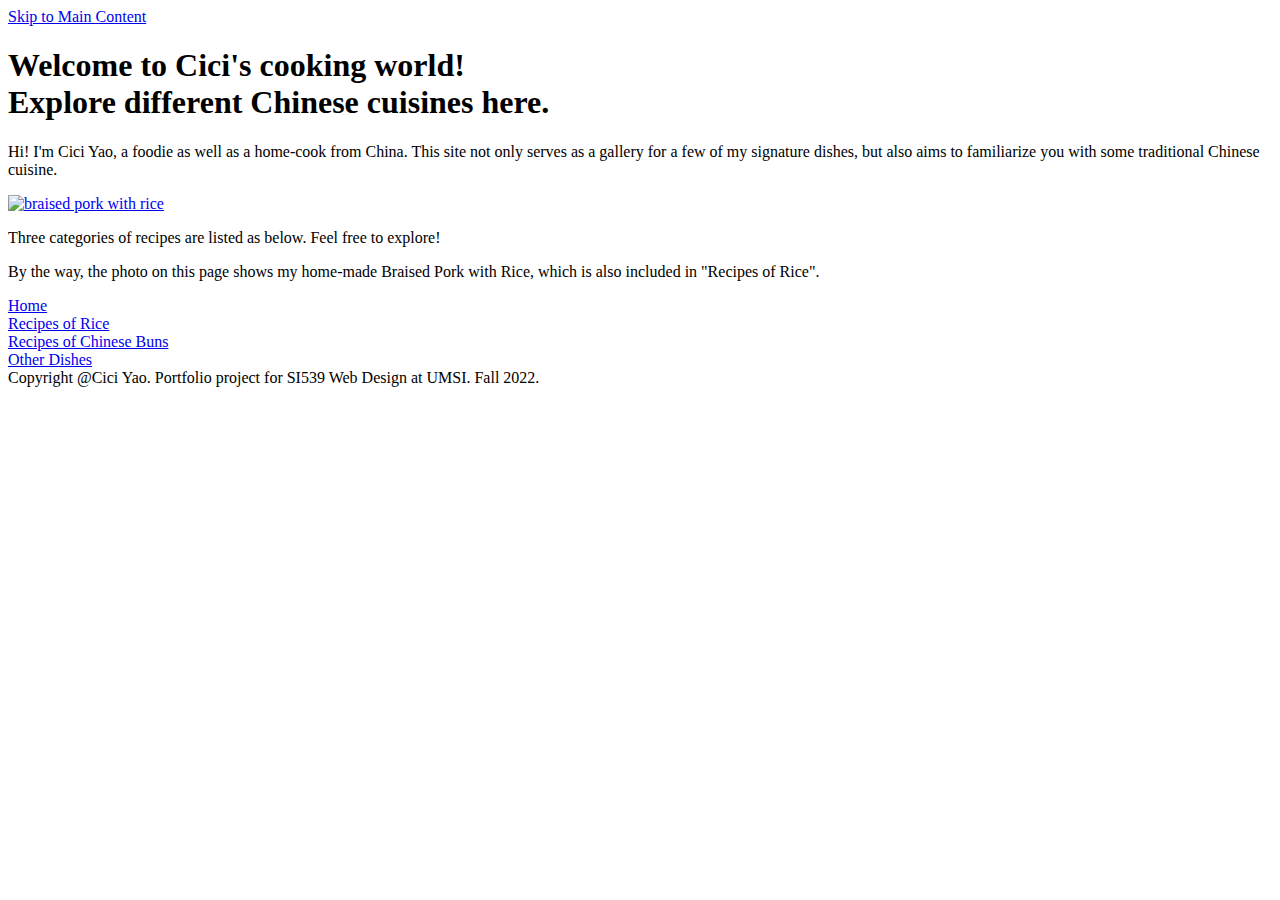
==== index.html @ 58add4c6 "Update index.html" ====
<!DOCTYPE html>
<html lang="en">
<head>
    <meta charset="utf-8">
    <title>Cici's Chinese Cuisine-Homepage</title>
    <link rel="icon" href="images/favicon.jpg">
    <link rel="stylesheet" href="css/html5reset.css">
    <link rel="stylesheet" href="css/styles.css">
</head>

<body>
  <div class="skip"><a href="#main">Skip to Main Content</a></div> <!--for every page of your website, user-friendly for audio readers-->

  <header>
    <h1>Welcome to Cici's cooking world! </br> Explore different Chinese cuisines here.</h1>
  </header>
  <main id="main">
    <p>Hi! I'm Cici Yao, a foodie as well as a home-cook from China. This site not only serves as a gallery for a few of my signature dishes, but also aims to familiarize you with some traditional Chinese cuisine.</p>
    <a href="rice.html#braisedPork"><img src = "images/rice_coverpage-braised_pork_rice.JPG" alt ="braised pork with rice" title="Link to the recipe of braised pork with rice"></a>
    <p>Three categories of recipes are listed as below. Feel free to explore!</p>
    <p>By the way, the photo on this page shows my home-made Braised Pork with Rice, which is also included in "Recipes of Rice".</p>

    <nav>
      <li class="active"><a href="index.html">Home</a></li>
      <li><a href="rice.html">Recipes of Rice</a></li>
      <li><a href="buns.html">Recipes of Chinese Buns</a></li>
      <li><a href="dish.html">Other Dishes</a></li>
    </nav>

  </main>

  <footer>
    Copyright @Cici Yao. Portfolio project for SI539 Web Design at UMSI. Fall 2022.
  </footer>
</body>
</html>
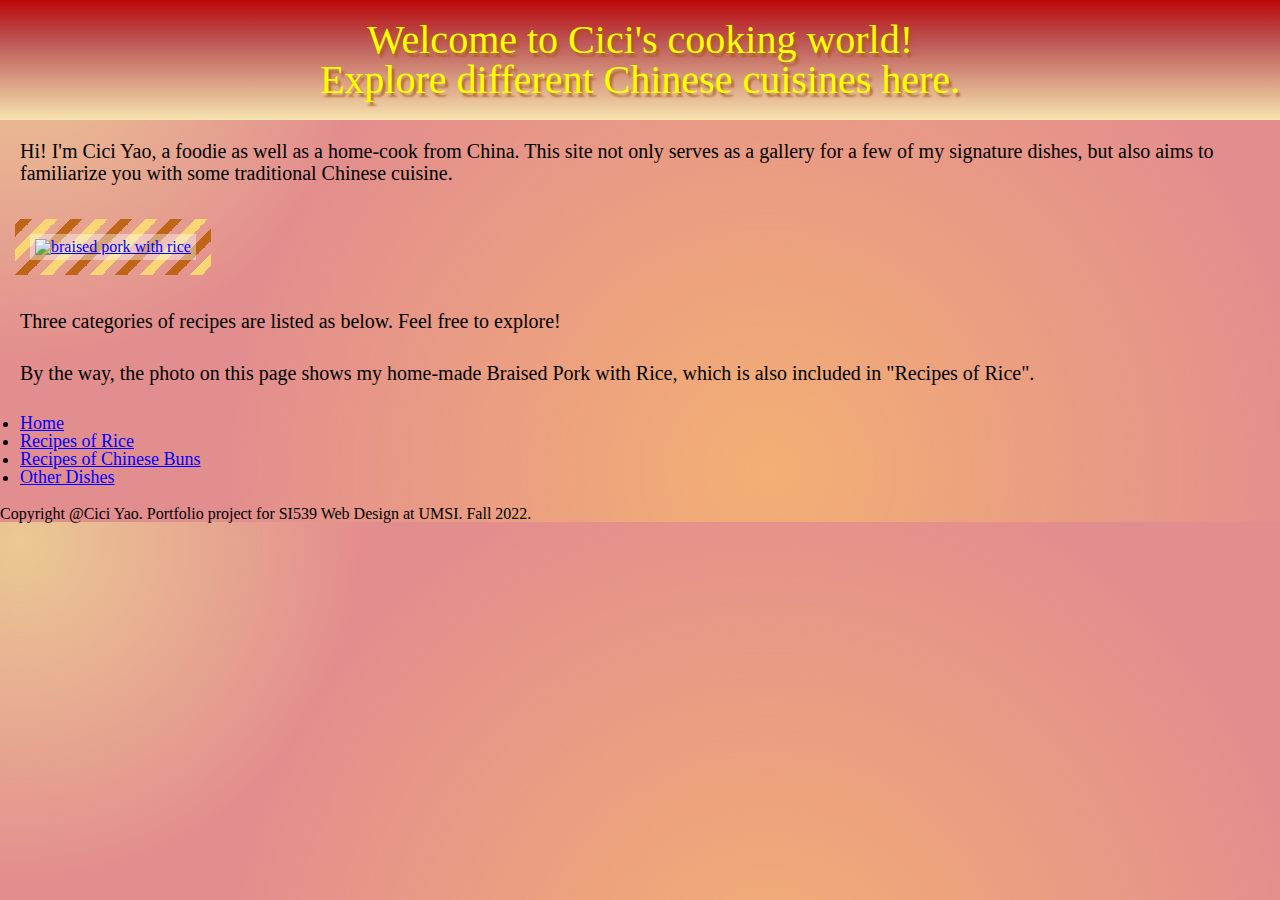
==== commit 16a97381: "Update index.html" ====
--- a/index.html
+++ b/index.html
@@ -4,8 +4,8 @@
     <meta charset="utf-8">
     <title>Cici's Chinese Cuisine-Homepage</title>
     <link rel="icon" href="images/favicon.jpg">
-    <link rel="stylesheet" href="css/html5reset.css">
-    <link rel="stylesheet" href="css/styles.css">
+    <link rel="stylesheet" href="CSS/html5reset.css">
+    <link rel="stylesheet" href="CSS/styles.css">
 </head>
 
 <body>
--- a/CSS/styles.css
+++ b/CSS/styles.css
@@ -0,0 +1,95 @@
+/*Skip to main function*/
+.skip a{
+    position: absolute;
+    top: -40px;
+    z-index: 1;
+    color: black;
+}
+
+.skip a:focus{
+    position: absolute;
+    top: 0;
+    color: black;
+}
+
+body{
+    background: radial-gradient(circle at 60% 90%, rgb(243, 175, 116), transparent 60%),
+    radial-gradient(circle at 20px 20px, rgba(237, 215, 149, 0.8), transparent 25%), #e38e8e;
+    /*background:
+    radial-gradient(circle, transparent 20%, rgb(144, 155, 211) 20%, rgb(144, 155, 211) 80%, transparent 80%, transparent),
+    radial-gradient(circle, transparent 20%, rgb(144, 155, 211) 20%, rgb(144, 155, 211) 80%, transparent 80%, transparent) 50px 50px,
+    linear-gradient(#A8B1BB 8px, transparent 8px) 0 -4px,
+    linear-gradient(90deg, #A8B1BB 8px, transparent 8px) -4px 0;
+    background-color: rgb(144, 155, 211);
+    background-size: 100px 100px, 100px 100px, 50px 50px, 50px 50px;*/
+}
+
+h1{
+    font-family: Copperplate, "Copperplate Gothic Light", fantasy;
+    font-size: 40px;
+    color:yellow;
+    background: linear-gradient(180deg, rgb(187, 7, 7) 0%, rgb(189, 87, 87) 35%, rgb(246, 228, 175) 100%);
+    padding: 20px;
+    margin: 0px;
+    text-align: center;
+    text-shadow: 3px 4px 2px rgba(170, 90, 15, 0.7);
+}
+
+h2{
+    font-family:"Lucida Bright", Georgia, serif;
+    font-size: 25px;
+    font-weight: bold;
+    color:chocolate;
+    padding: 10px;
+    margin: 10px;
+    text-shadow: 1px 1px 1px rgba(52, 28, 1, 0.7);
+}
+
+p{
+    font-family: "Lucida Bright", Georgia, serif;;
+    font-size: 20px;
+    margin: 10px;
+    padding: 10px;
+    line-height: 22px;
+}
+
+.inBold{
+    font-weight: bold;
+}
+
+.inItalic{
+    font-style: italic;
+}
+
+img{
+    width: 50%;
+    min-width: 100px;
+    /*border: 10px dashed #fb8320;*/
+    border: 15px solid transparent;
+    background: linear-gradient(rgba(255, 255, 255, 0.4), rgba(255,255,255,0.4)) padding-box, repeating-linear-gradient(-45deg, rgb(190, 101, 24) 0, rgb(190, 101, 24) 12.5%, transparent 0, transparent 25%, rgb(247, 214, 115) 0, rgb(247, 214, 115) 37.5%, transparent 0, transparent 50%) 0 / 50px 50px;
+    margin: 15px;
+    padding: 5px;
+}
+
+img:hover{
+    opacity: 0.6;
+}
+
+nav{
+    font-family: "Lucida Bright", Georgia, serif;;
+    font-size: 18px;
+    margin: 10px;
+    padding: 10px;
+}
+
+a:link{
+    color:blue;
+}
+
+a:visited{
+    color:blueviolet;
+}
+
+a:hover{
+    color:cadetblue;
+}
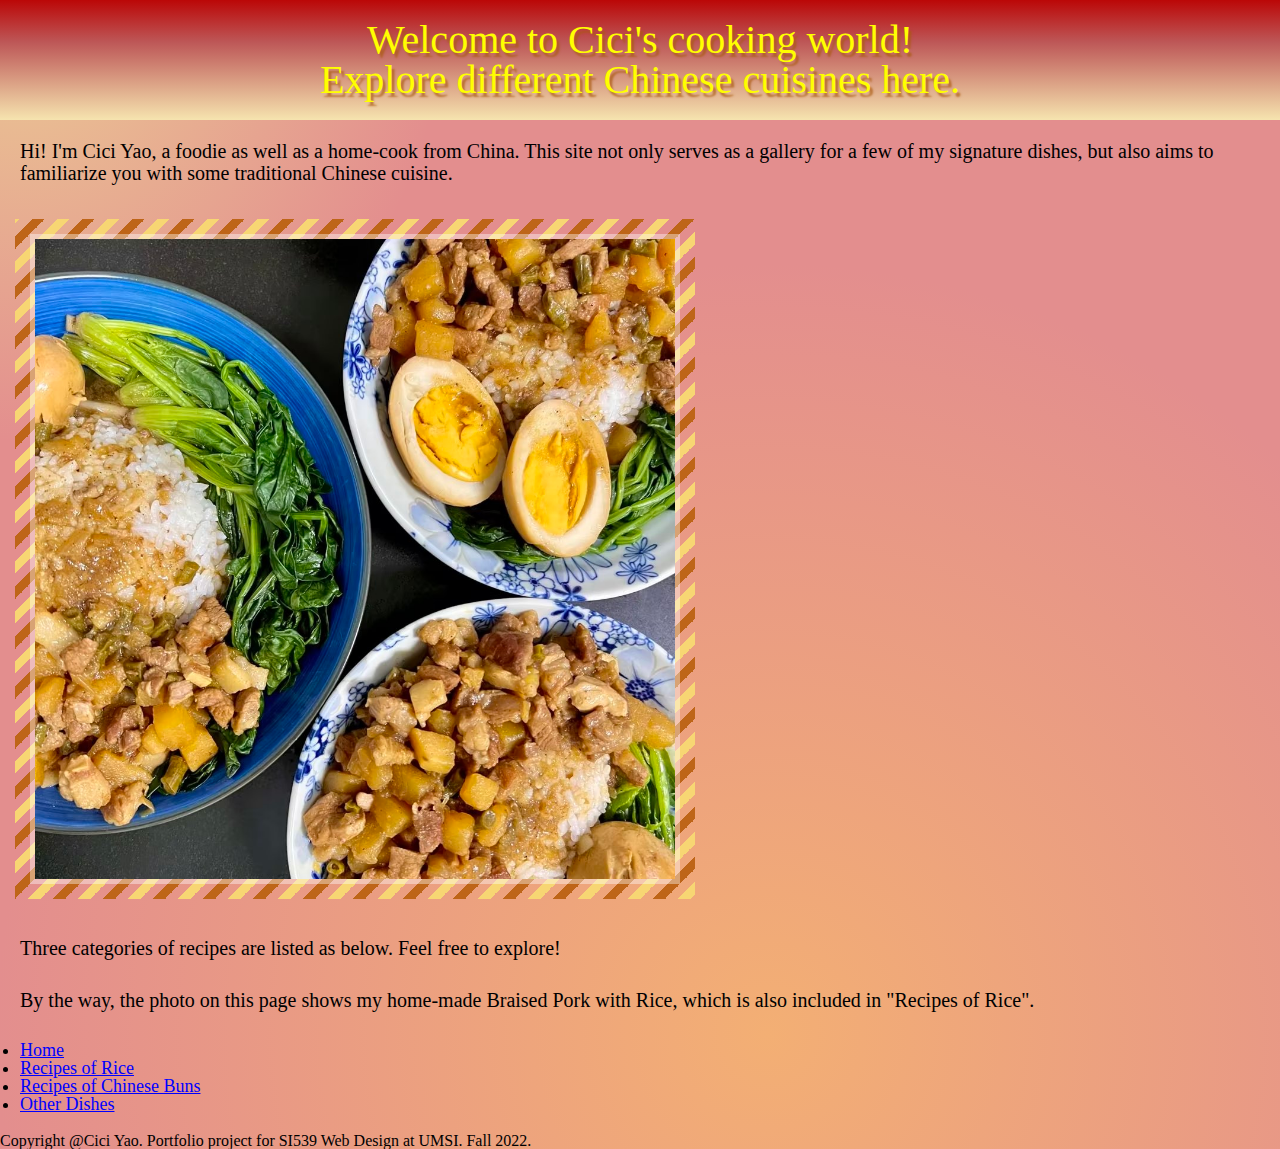
==== commit b0b93eae: "Update index.html" ====
--- a/index.html
+++ b/index.html
@@ -16,7 +16,7 @@
   </header>
   <main id="main">
     <p>Hi! I'm Cici Yao, a foodie as well as a home-cook from China. This site not only serves as a gallery for a few of my signature dishes, but also aims to familiarize you with some traditional Chinese cuisine.</p>
-    <a href="rice.html#braisedPork"><img src = "images/rice_coverpage-braised_pork_rice.JPG" alt ="braised pork with rice" title="Link to the recipe of braised pork with rice"></a>
+    <a href="rice.html#braisedPork"><img src = "images/rice_coverpage-braised_pork_rice.jpg" alt ="braised pork with rice" title="Link to the recipe of braised pork with rice"></a>
     <p>Three categories of recipes are listed as below. Feel free to explore!</p>
     <p>By the way, the photo on this page shows my home-made Braised Pork with Rice, which is also included in "Recipes of Rice".</p>
 
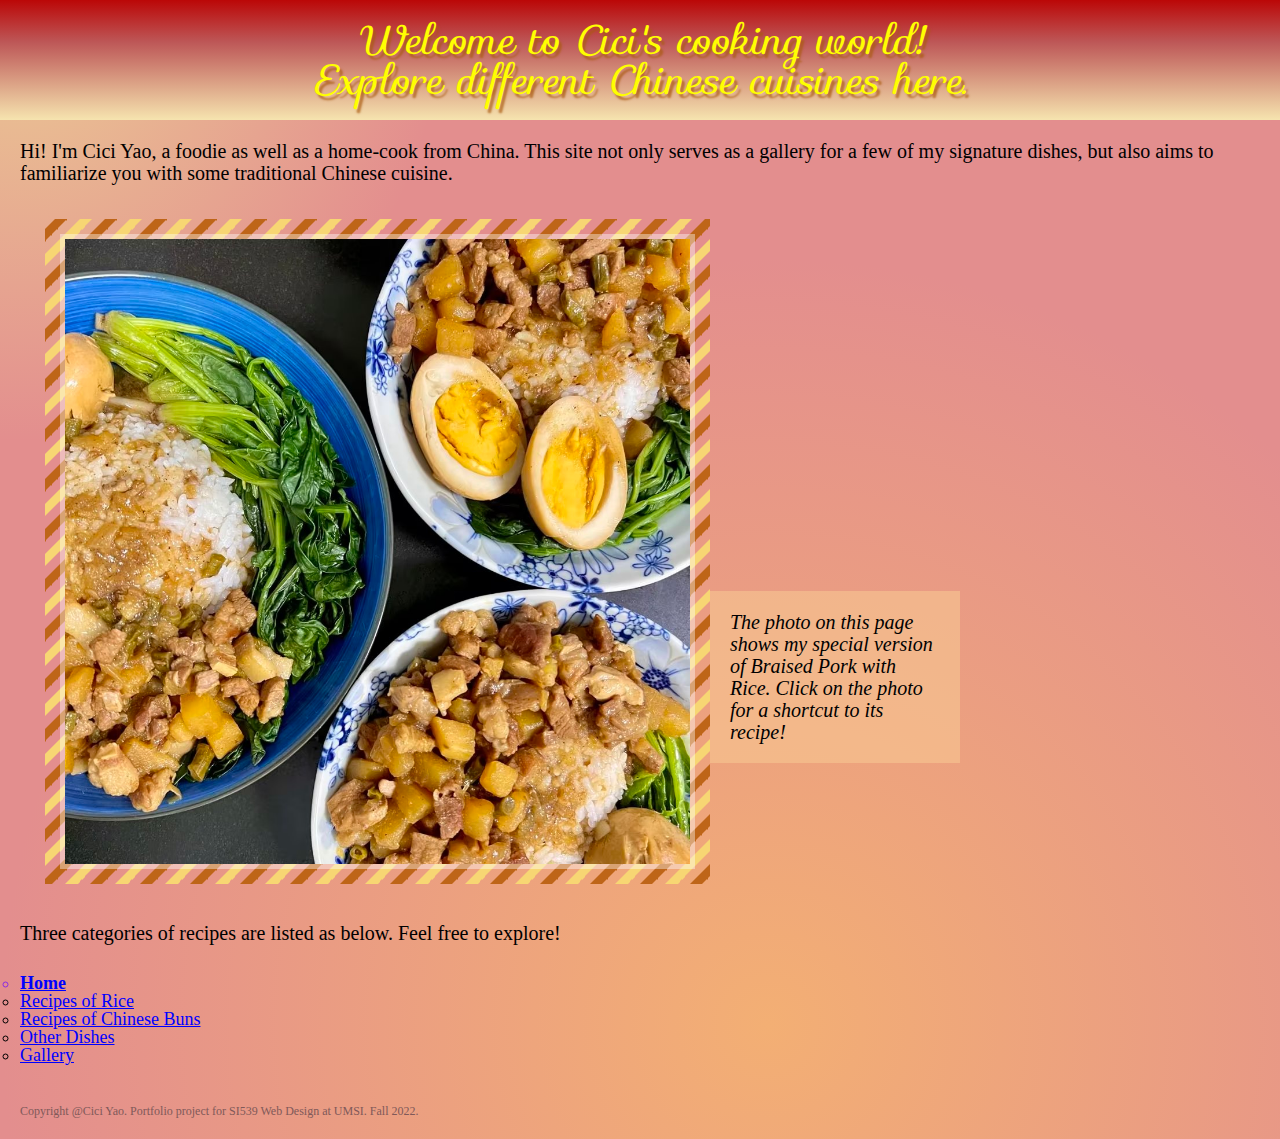
==== commit bc13b9da: "Add files via upload" ====
--- a/index.html
+++ b/index.html
@@ -6,31 +6,41 @@
     <link rel="icon" href="images/favicon.jpg">
     <link rel="stylesheet" href="CSS/html5reset.css">
     <link rel="stylesheet" href="CSS/styles.css">
+	<link rel="stylesheet" href="https://fonts.googleapis.com/css?family=Sofia">
 </head>
 
 <body>
   <div class="skip"><a href="#main">Skip to Main Content</a></div> <!--for every page of your website, user-friendly for audio readers-->
 
   <header>
-    <h1>Welcome to Cici's cooking world! </br> Explore different Chinese cuisines here.</h1>
+    <h1>Welcome to Cici's cooking world!<br />Explore different Chinese cuisines here.</h1>
   </header>
+	
   <main id="main">
     <p>Hi! I'm Cici Yao, a foodie as well as a home-cook from China. This site not only serves as a gallery for a few of my signature dishes, but also aims to familiarize you with some traditional Chinese cuisine.</p>
+	<div id="home-photo">
     <a href="rice.html#braisedPork"><img src = "images/rice_coverpage-braised_pork_rice.jpg" alt ="braised pork with rice" title="Link to the recipe of braised pork with rice"></a>
+	</div>
     <p>Three categories of recipes are listed as below. Feel free to explore!</p>
-    <p>By the way, the photo on this page shows my home-made Braised Pork with Rice, which is also included in "Recipes of Rice".</p>
 
     <nav>
+	<ul>
       <li class="active"><a href="index.html">Home</a></li>
       <li><a href="rice.html">Recipes of Rice</a></li>
       <li><a href="buns.html">Recipes of Chinese Buns</a></li>
       <li><a href="dish.html">Other Dishes</a></li>
+	  <li><a href="gallery.html">Gallery</a></li>
+	</ul>
     </nav>
 
   </main>
+	
+  <aside id="home-aside">
+    	<p>The photo on this page shows my special version of Braised Pork with Rice. Click on the photo for a shortcut to its recipe!</p>
+  </aside>
 
   <footer>
     Copyright @Cici Yao. Portfolio project for SI539 Web Design at UMSI. Fall 2022.
   </footer>
 </body>
-</html>
+</html>--- a/CSS/styles.css
+++ b/CSS/styles.css
@@ -15,6 +15,8 @@
 body{
     background: radial-gradient(circle at 60% 90%, rgb(243, 175, 116), transparent 60%),
     radial-gradient(circle at 20px 20px, rgba(237, 215, 149, 0.8), transparent 25%), #e38e8e;
+	display: grid;
+	grid-template-columns: repeat(4, 25%);
     /*background:
     radial-gradient(circle, transparent 20%, rgb(144, 155, 211) 20%, rgb(144, 155, 211) 80%, transparent 80%, transparent),
     radial-gradient(circle, transparent 20%, rgb(144, 155, 211) 20%, rgb(144, 155, 211) 80%, transparent 80%, transparent) 50px 50px,
@@ -24,8 +26,19 @@
     background-size: 100px 100px, 100px 100px, 50px 50px, 50px 50px;*/
 }
 
+header{
+	grid-row-start: 1;
+	grid-column: 1/-1;
+}
+
+main{
+	grid-row: 2/7;
+	grid-column:1/-1;
+}
+
 h1{
-    font-family: Copperplate, "Copperplate Gothic Light", fantasy;
+    font-family: "Sofia", sans-serif; /* Copperplate, "Copperplate Gothic Light", fantasy;*/
+	font-style: italic;
     font-size: 40px;
     color:yellow;
     background: linear-gradient(180deg, rgb(187, 7, 7) 0%, rgb(189, 87, 87) 35%, rgb(246, 228, 175) 100%);
@@ -40,9 +53,92 @@
     font-size: 25px;
     font-weight: bold;
     color:chocolate;
-    padding: 10px;
-    margin: 10px;
+	background: linear-gradient(90deg, rgba(251,232,64,0.45) 0%, rgba(251,232,64,0.2) 50%, rgba(251,232,64,0) 100%);
+    padding: 20px;
+    margin: 0px;
     text-shadow: 1px 1px 1px rgba(52, 28, 1, 0.7);
+}
+
+h3{
+	font-family:"Lucida Bright", Georgia, serif;
+    font-size: 20px;
+    font-weight: bold;
+    color:chocolate;
+    padding: 10px;
+    margin: 10px;
+    text-shadow: 1px 1px 1px rgba(52, 28, 1, 0.7);
+}
+
+ul{
+	list-style-type: circle;
+}
+
+.intro_content{
+	position: relative;
+}
+
+.rice_intro{
+	position: relative;
+}
+
+.buns_intro{
+	position: relative;
+}
+
+.dish_intro{
+	position: relative;
+}
+
+.rice_intro::before{
+	content: "";
+	display: block;
+	position: absolute;
+	top: 0;
+	left: 0;
+	width: 100%;
+	height: 100%;
+	background: url("../images/rice_background.png");
+	background-size: cover;
+	background-position: top;
+	opacity: 0.5;
+}
+
+.buns_intro::before{
+	content: "";
+	display: block;
+	position: absolute;
+	top: 0;
+	left: 0;
+	width: 100%;
+	height: 100%;
+	background: url("../images/buns_background.png");
+	background-size: cover;
+	background-position: 80%;
+	opacity: 0.5;
+}
+
+.dish_intro::before{
+	content: "";
+	display: block;
+	position: absolute;
+	top: 0;
+	left: 0;
+	width: 100%;
+	height: 100%;
+	background: url("../images/dish_background.png");
+	background-size: cover;
+	background-position: center;
+	opacity: 0.5;
+}
+
+.ingredients{
+	font-family: "Lucida Bright", Georgia, serif;;
+    font-size: 18px;
+    margin: 10px;
+    padding: 10px;
+    line-height: 22px;
+	grid-column-start: 1;
+	overflow: scroll;
 }
 
 p{
@@ -51,6 +147,15 @@
     margin: 10px;
     padding: 10px;
     line-height: 22px;
+}
+
+.gallery{
+	font-family: "Lucida Bright", Georgia, serif;;
+    font-size: 20px;
+    margin: 20px;
+    padding: 20px;
+    line-height: 22px;
+	text-align: center;
 }
 
 .inBold{
@@ -75,6 +180,10 @@
     opacity: 0.6;
 }
 
+#home-photo{
+	text-align: center;
+}
+
 nav{
     font-family: "Lucida Bright", Georgia, serif;;
     font-size: 18px;
@@ -93,3 +202,57 @@
 a:hover{
     color:cadetblue;
 }
+
+.active{
+    color: blueviolet;
+    font-weight: bold;
+}
+
+#home-aside{
+	background-color: rgba(247,198,146,0.61);
+	font-size: 18px;
+	font-style: italic;
+	grid-row: 7;
+	grid-column: 1/-1;
+	float: right;
+}
+
+footer{
+    font-family: "Lucida Bright", Georgia, serif;;
+    font-size: 12px;
+    color:#805959;
+    margin: 10px;
+    padding: 10px;
+    line-height: 15px;
+	grid-column: 1/-1;
+	grid-row: 8;
+}
+
+.photos{
+	display: flex;
+	flex-direction: row;
+	flex-wrap: wrap;
+}
+
+
+@media all and (min-width: 800px){
+	#home-photo{
+		text-align: left;
+		margin-left: 30px;
+	}
+	#home-aside{
+		margin-left: 70px;
+		margin-top: 150px;
+		background-color: rgba(247,198,146,0.61);
+		font-size: 18px;
+		font-style: italic;
+		grid-row: 4;
+		grid-column: 3;
+		float: right;
+	}
+	
+	.photos{
+		justify-content: space-around;
+		gap: 15px 20px;
+	}
+}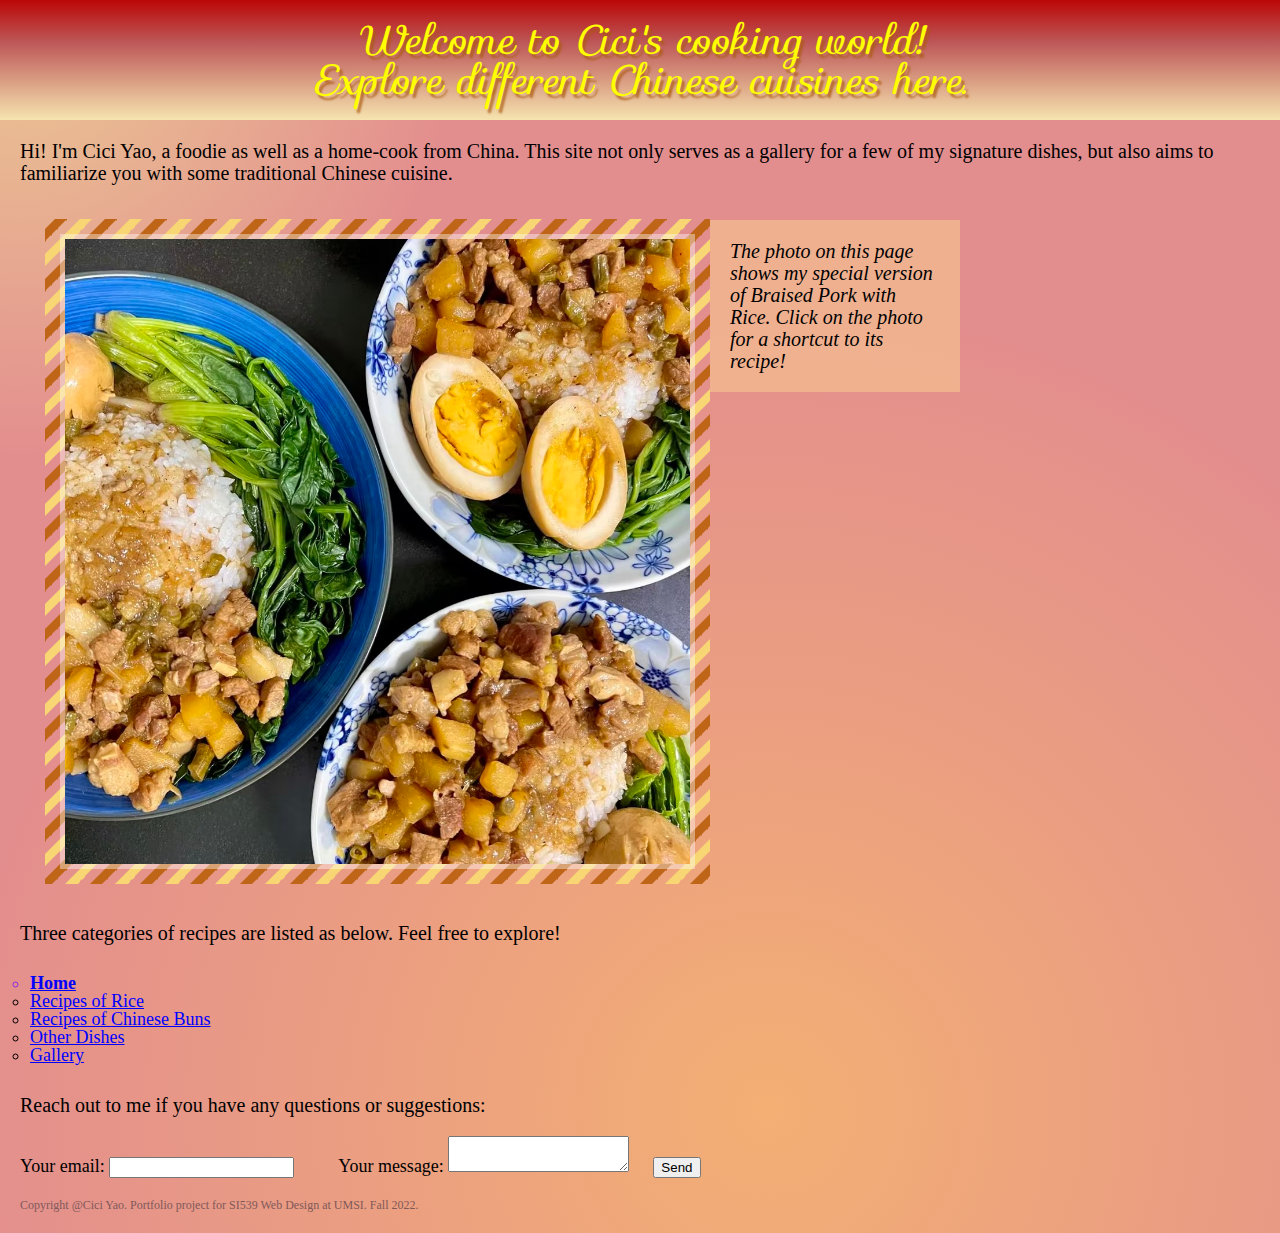
==== commit 0fcf60be: "Update index.html" ====
--- a/index.html
+++ b/index.html
@@ -7,6 +7,14 @@
     <link rel="stylesheet" href="CSS/html5reset.css">
     <link rel="stylesheet" href="CSS/styles.css">
 	<link rel="stylesheet" href="https://fonts.googleapis.com/css?family=Sofia">
+	<!-- Google tag (gtag.js) -->
+	<script async src="https://www.googletagmanager.com/gtag/js?id=G-WJJV0L77JJ"></script>
+	<script>
+  	window.dataLayer = window.dataLayer || [];
+  	function gtag(){dataLayer.push(arguments);}
+  	gtag('js', new Date());
+  	gtag('config', 'G-WJJV0L77JJ');
+	</script>
 </head>
 
 <body>
@@ -33,6 +41,14 @@
 	</ul>
     </nav>
 
+	
+	<p>Reach out to me if you have any questions or suggestions:</p>
+	<form action="https://formspree.io/f/moqbpyww" method="POST">
+  		<label>Your email:&nbsp;<input type="email" name="email"></label>
+  		<label>Your message:&nbsp;<textarea name="message"></textarea></label>
+  		<button type="submit">Send</button>
+	</form>
+	  
   </main>
 	
   <aside id="home-aside">
@@ -43,4 +59,4 @@
     Copyright @Cici Yao. Portfolio project for SI539 Web Design at UMSI. Fall 2022.
   </footer>
 </body>
-</html>+</html>
--- a/CSS/styles.css
+++ b/CSS/styles.css
@@ -26,9 +26,25 @@
     background-size: 100px 100px, 100px 100px, 50px 50px, 50px 50px;*/
 }
 
+@keyframes fadeIn{
+    from {
+        opacity: 0;
+    }
+    to {
+        opacity: 1;
+    }
+}
+
 header{
 	grid-row-start: 1;
 	grid-column: 1/-1;
+	animation: fadeIn 3s;
+}
+
+@media (prefers-reduced-motion){
+    header{
+        animation: none;
+    }
 }
 
 main{
@@ -132,30 +148,37 @@
 }
 
 .ingredients{
-	font-family: "Lucida Bright", Georgia, serif;;
+	font-family: "Lucida Bright", Georgia, serif;
     font-size: 18px;
-    margin: 10px;
+    margin: 10px 10px 10px 30px;
     padding: 10px;
     line-height: 22px;
 	grid-column-start: 1;
-	overflow: scroll;
 }
 
 p{
-    font-family: "Lucida Bright", Georgia, serif;;
+    font-family: "Lucida Bright", Georgia, serif;
     font-size: 20px;
     margin: 10px;
     padding: 10px;
     line-height: 22px;
 }
 
-.gallery{
+.timer{
 	font-family: "Lucida Bright", Georgia, serif;;
-    font-size: 20px;
-    margin: 20px;
-    padding: 20px;
+	font-size: 19px;
+	margin: 0;
+	padding: 10px;
     line-height: 22px;
-	text-align: center;
+	background: rgba(255, 255, 255, 0.2);
+}
+
+label{
+	font-family: "Lucida Bright", Georgia, serif;
+    font-size: 18px;
+	margin: 10px;
+    padding: 10px;
+	line-height: 20px;
 }
 
 .inBold{
@@ -187,7 +210,7 @@
 nav{
     font-family: "Lucida Bright", Georgia, serif;;
     font-size: 18px;
-    margin: 10px;
+    margin: 10px 10px 10px 20px;
     padding: 10px;
 }
 
@@ -232,6 +255,22 @@
 	display: flex;
 	flex-direction: row;
 	flex-wrap: wrap;
+	justify-content: center;
+	gap: 10px;
+}
+
+.gallery{
+	margin: 20px;
+    padding: 20px;
+	text-align: center;
+}
+
+figcaption{
+	font-family: "Lucida Bright", Georgia, serif;;
+    font-size: 18px;
+    margin: 0px 0px 20px 30px;
+    padding: 0px;
+    line-height: 22px;
 }
 
 
@@ -242,17 +281,24 @@
 	}
 	#home-aside{
 		margin-left: 70px;
-		margin-top: 150px;
+		margin-top: 100px;
 		background-color: rgba(247,198,146,0.61);
 		font-size: 18px;
 		font-style: italic;
-		grid-row: 4;
+		grid-row: 2;
 		grid-column: 3;
 		float: right;
 	}
 	
-	.photos{
-		justify-content: space-around;
-		gap: 15px 20px;
+	.gallery{
+		flex-basis: 350px;
 	}
-}+	
+	.gallery img{
+		height: 350px;
+		width: 100%;
+		object-fit: cover;
+		vertical-align: middle;
+		border-radius: 5px;
+	}
+}
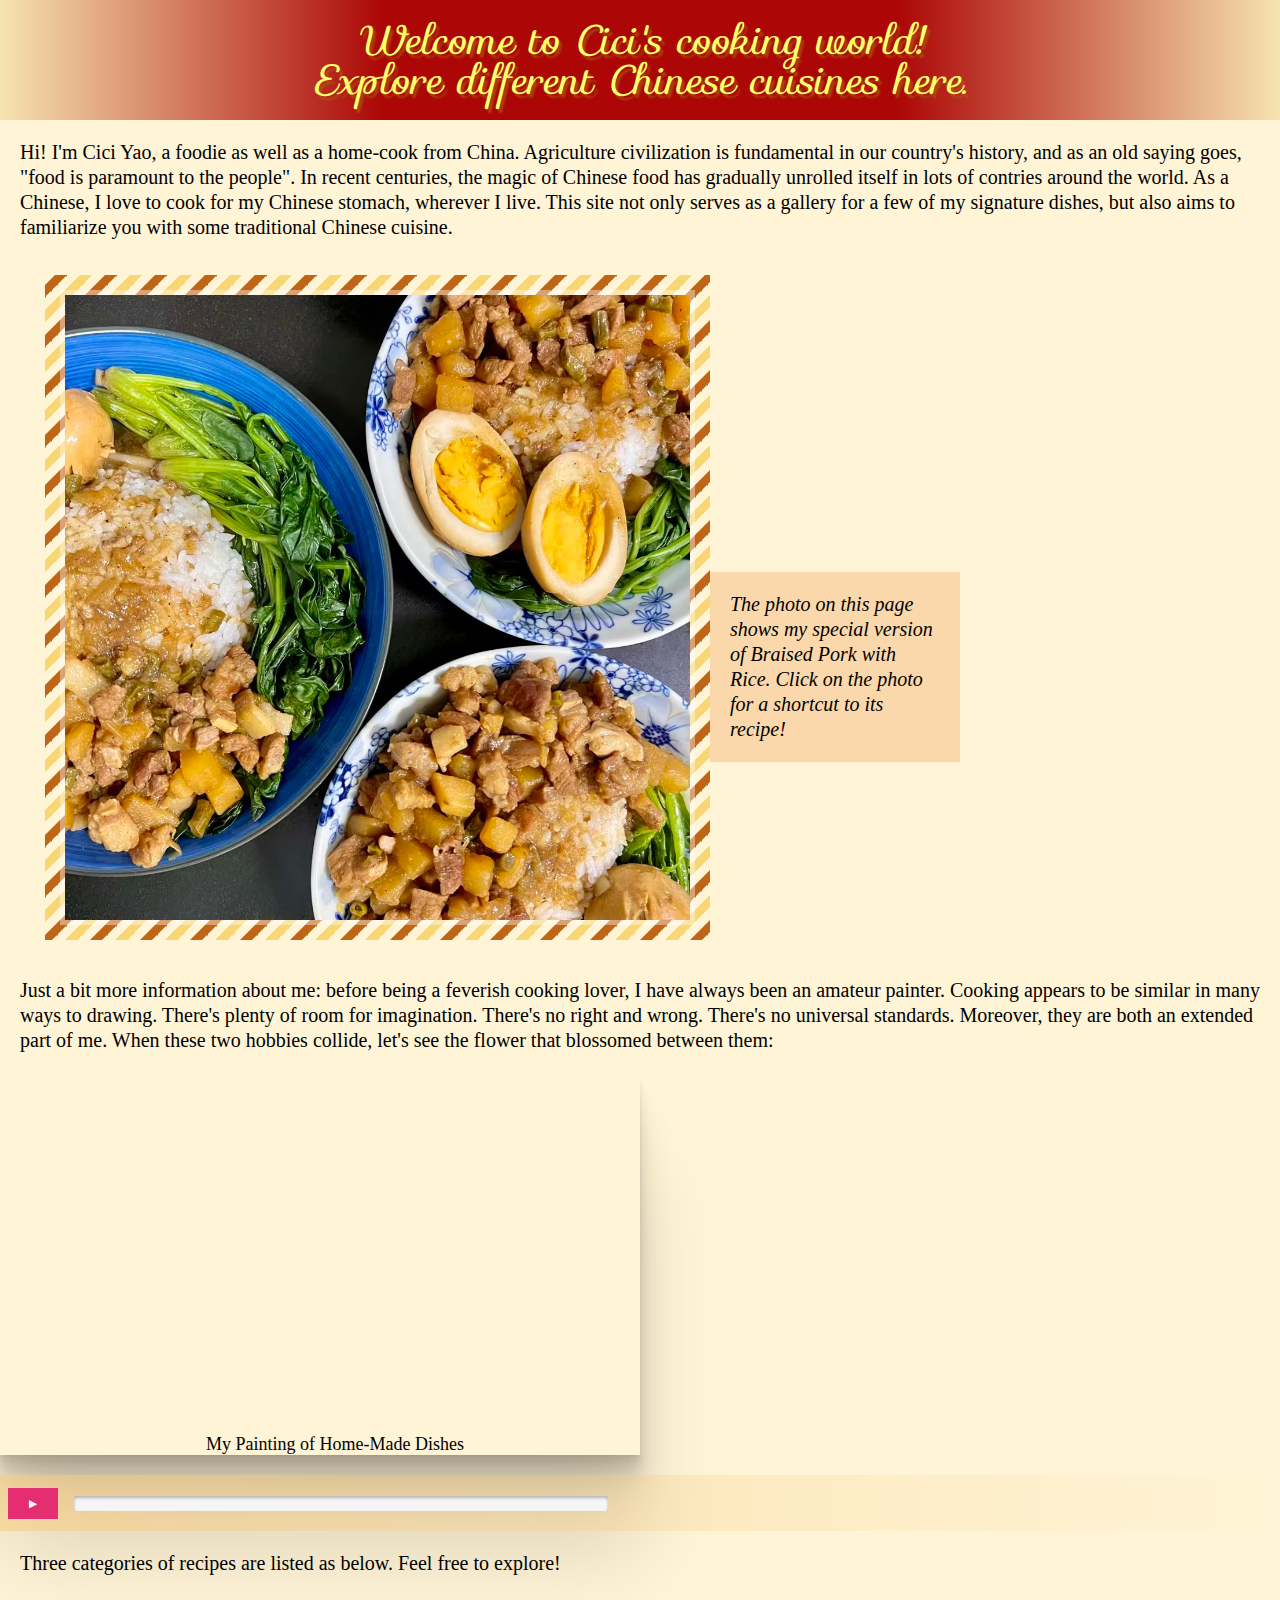
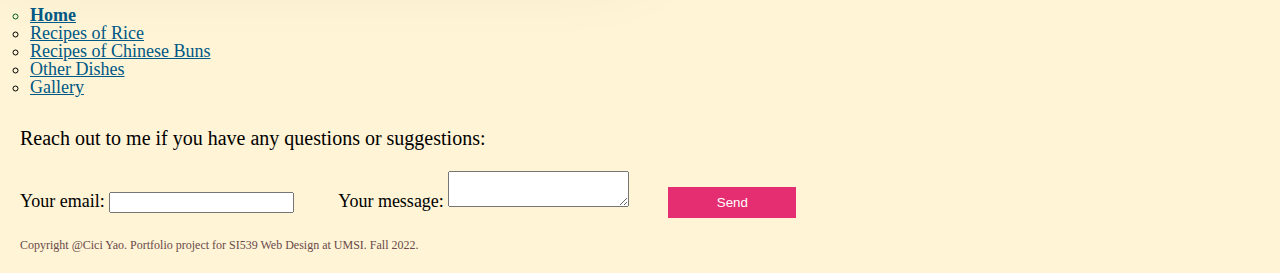
==== commit a7abecd0: "Update index.html" ====
--- a/index.html
+++ b/index.html
@@ -25,9 +25,30 @@
   </header>
 	
   <main id="main">
-    <p>Hi! I'm Cici Yao, a foodie as well as a home-cook from China. This site not only serves as a gallery for a few of my signature dishes, but also aims to familiarize you with some traditional Chinese cuisine.</p>
+    <p>Hi! I'm Cici Yao, a foodie as well as a home-cook from China. Agriculture civilization is fundamental in our country's history, and as an old saying goes, "food is paramount to the people". In recent centuries, the magic of Chinese food has gradually unrolled itself in lots of contries around the world. As a Chinese, I love to cook for my Chinese stomach, wherever I live. This site not only serves as a gallery for a few of my signature dishes, but also aims to familiarize you with some traditional Chinese cuisine.</p>
+	  
 	<div id="home-photo">
     <a href="rice.html#braisedPork"><img src = "images/rice_coverpage-braised_pork_rice.jpg" alt ="braised pork with rice" title="Link to the recipe of braised pork with rice"></a>
+	</div>
+	  
+	<p>Just a bit more information about me: before being a feverish cooking lover, I have always been an amateur painter. Cooking appears to be similar in many ways to drawing. There's plenty of room for imagination. There's no right and wrong. There's no universal standards. Moreover, they are both an extended part of me. When these two hobbies collide, let's see the flower that blossomed between them:</p>
+	<figure class="painting">
+		<video class="video"
+			autoplay="false"
+			width="640"
+			height="360"
+			id="videoplayer"
+			preload="none"
+			src="video/myPainting.mp4"
+			alt="video of my painting process for home made dishes">
+			Your browser does not support HTML5 video.
+		</video>
+		<figcaption>My Painting of Home-Made Dishes</figcaption>
+	</figure>  
+	<div class="options">
+		<label id="timer" for="progress" role="timer"></label>
+    	<button id="play" aria-label="Play" role="button">►</button>
+    	<progress id="progress" max="100" value="0">Progress</progress>
 	</div>
     <p>Three categories of recipes are listed as below. Feel free to explore!</p>
 
@@ -46,7 +67,7 @@
 	<form action="https://formspree.io/f/moqbpyww" method="POST">
   		<label>Your email:&nbsp;<input type="email" name="email"></label>
   		<label>Your message:&nbsp;<textarea name="message"></textarea></label>
-  		<button type="submit">Send</button>
+  		<button id="send" type="submit">Send</button>
 	</form>
 	  
   </main>
@@ -58,5 +79,7 @@
   <footer>
     Copyright @Cici Yao. Portfolio project for SI539 Web Design at UMSI. Fall 2022.
   </footer>
+	
+  <script src="js/video.js"></script>
 </body>
 </html>
--- a/CSS/styles.css
+++ b/CSS/styles.css
@@ -13,8 +13,11 @@
 }
 
 body{
-    background: radial-gradient(circle at 60% 90%, rgb(243, 175, 116), transparent 60%),
-    radial-gradient(circle at 20px 20px, rgba(237, 215, 149, 0.8), transparent 25%), #e38e8e;
+/*
+    background: radial-gradient(circle at 60% 90%, rgb(243, 175, 116), transparent 40%),
+    radial-gradient(circle at 20px 20px, rgba(237, 215, 149, 0.8), transparent 15%), #e38e8e;
+*/
+	background-color: #FFF4D6;
 	display: grid;
 	grid-template-columns: repeat(4, 25%);
     /*background:
@@ -53,11 +56,13 @@
 }
 
 h1{
+	position: relative;
     font-family: "Sofia", sans-serif; /* Copperplate, "Copperplate Gothic Light", fantasy;*/
 	font-style: italic;
     font-size: 40px;
-    color:yellow;
-    background: linear-gradient(180deg, rgb(187, 7, 7) 0%, rgb(189, 87, 87) 35%, rgb(246, 228, 175) 100%);
+    color:#FFFF6B;
+/*    background: linear-gradient(180deg, rgb(187, 7, 7) 0%, rgb(189, 87, 87) 35%, rgb(246, 228, 175) 100%);*/
+	background: linear-gradient(90deg, rgb(246, 228, 175) 0%, #AC0606 30%, #AC0606 70%, rgb(246, 228, 175) 100%);
     padding: 20px;
     margin: 0px;
     text-align: center;
@@ -68,7 +73,7 @@
     font-family:"Lucida Bright", Georgia, serif;
     font-size: 25px;
     font-weight: bold;
-    color:chocolate;
+    color:#673613;
 	background: linear-gradient(90deg, rgba(251,232,64,0.45) 0%, rgba(251,232,64,0.2) 50%, rgba(251,232,64,0) 100%);
     padding: 20px;
     margin: 0px;
@@ -79,10 +84,10 @@
 	font-family:"Lucida Bright", Georgia, serif;
     font-size: 20px;
     font-weight: bold;
-    color:chocolate;
+    color: #7E4401;
     padding: 10px;
     margin: 10px;
-    text-shadow: 1px 1px 1px rgba(52, 28, 1, 0.7);
+/*    text-shadow: 1px 1px 1px rgba(52, 28, 1, 0.7);*/
 }
 
 ul{
@@ -161,7 +166,7 @@
     font-size: 20px;
     margin: 10px;
     padding: 10px;
-    line-height: 22px;
+    line-height: 25px;
 }
 
 .timer{
@@ -215,24 +220,24 @@
 }
 
 a:link{
-    color:blue;
+    color:#005885;
 }
 
 a:visited{
-    color:blueviolet;
+    color:#8800A3;
 }
 
 a:hover{
-    color:cadetblue;
+    color:#A80000;
 }
 
 .active{
-    color: blueviolet;
+    color: #006118;
     font-weight: bold;
 }
 
 #home-aside{
-	background-color: rgba(247,198,146,0.61);
+	background-color: rgba(248,203,128,0.57);
 	font-size: 18px;
 	font-style: italic;
 	grid-row: 7;
@@ -243,7 +248,7 @@
 footer{
     font-family: "Lucida Bright", Georgia, serif;;
     font-size: 12px;
-    color:#805959;
+    color:#694949;
     margin: 10px;
     padding: 10px;
     line-height: 15px;
@@ -271,10 +276,106 @@
     margin: 0px 0px 20px 30px;
     padding: 0px;
     line-height: 22px;
-}
-
-
-@media all and (min-width: 800px){
+	text-align: center;
+}
+
+.painting {
+  box-shadow:
+    0 2.8px 2.2px rgba(0, 0, 0, 0.034),
+    0 6.7px 5.3px rgba(0, 0, 0, 0.048),
+    0 12.5px 10px rgba(0, 0, 0, 0.06),
+    0 22.3px 17.9px rgba(0, 0, 0, 0.072),
+    0 41.8px 33.4px rgba(0, 0, 0, 0.086),
+    0 100px 80px rgba(0, 0, 0, 0.12);
+  width: 100%;
+}
+
+.video{
+	display: block;
+	width: 100%;
+	margin: 0 auto;
+	text-align: center;
+}
+
+.options{
+  align-items: center;
+  background: linear-gradient(to right, rgba(248,203,128,0.57), transparent);
+  display: grid;
+  grid-gap: 1rem;
+  grid-template-columns: 50px auto min(115px);
+  padding: .5rem;
+}
+
+button {
+  border: 0;
+  background: #e52e71;
+  display: inline;
+  color: white;
+  order: 1;
+  padding: .5rem;
+  transition: opacity .25s ease-out;
+  width: 100%;
+}
+
+button:hover {
+  cursor: pointer;
+  opacity: .8;
+}
+
+label {
+  order: 2;
+  text-align: center;
+}
+
+/* Fallback stuff */
+progress[value] {
+  appearance: none;
+  border: none;
+  border-radius: 3px;
+  box-shadow: 0 2px 3px rgba(0, 0, 0,.25) inset;
+  color: dodgerblue;
+  display: inline;
+  height: 15px;
+  order: 1;
+  position: relative;
+  width: 100%;
+}
+
+/* WebKit styles */
+progress[value]::-webkit-progress-bar {
+  background-color: whiteSmoke;
+  border-radius: 3px;
+  box-shadow: 0 2px 3px rgba(0, 0, 0,.25) inset;
+}
+
+progress[value]::-webkit-progress-value {
+  background-image: linear-gradient(
+    to right,
+    #ff8a00, #e52e71
+  );
+  border-radius: 3px;
+  position: relative;
+  transition: width 1s linear;
+}
+
+/* Firefox styles */
+progress[value]::-moz-progress-bar {
+  background-image: -moz-linear-gradient(
+    to right,
+    #ff8a00, #e52e71
+  );
+  border-radius: 3px;
+  position: relative;
+  transition: width 1s linear;
+}
+
+#send{
+	width: 10%;
+	margin-left: 15px;
+}
+
+/*tablet view*/
+@media all and (min-width: 768px){
 	#home-photo{
 		text-align: left;
 		margin-left: 30px;
@@ -285,9 +386,17 @@
 		background-color: rgba(247,198,146,0.61);
 		font-size: 18px;
 		font-style: italic;
-		grid-row: 2;
+		grid-row: 3;
 		grid-column: 3;
 		float: right;
+	}
+	
+	progress[value]{
+		width: 60%;
+	}
+	
+	.painting{
+		width: 60%;
 	}
 	
 	.gallery{
@@ -302,3 +411,27 @@
 		border-radius: 5px;
 	}
 }
+
+
+/*desktop view*/
+@media all and (min-width: 1024px){
+	progress[value]{
+		width: 50%;
+	}
+	
+	.painting{
+		width: 50%;
+	}
+	
+	.gallery{
+		flex-basis: 250px;
+	}
+	
+	.gallery img{
+		height: 250px;
+		width: 100%;
+		object-fit: cover;
+		vertical-align: middle;
+		border-radius: 5px;
+	}
+}
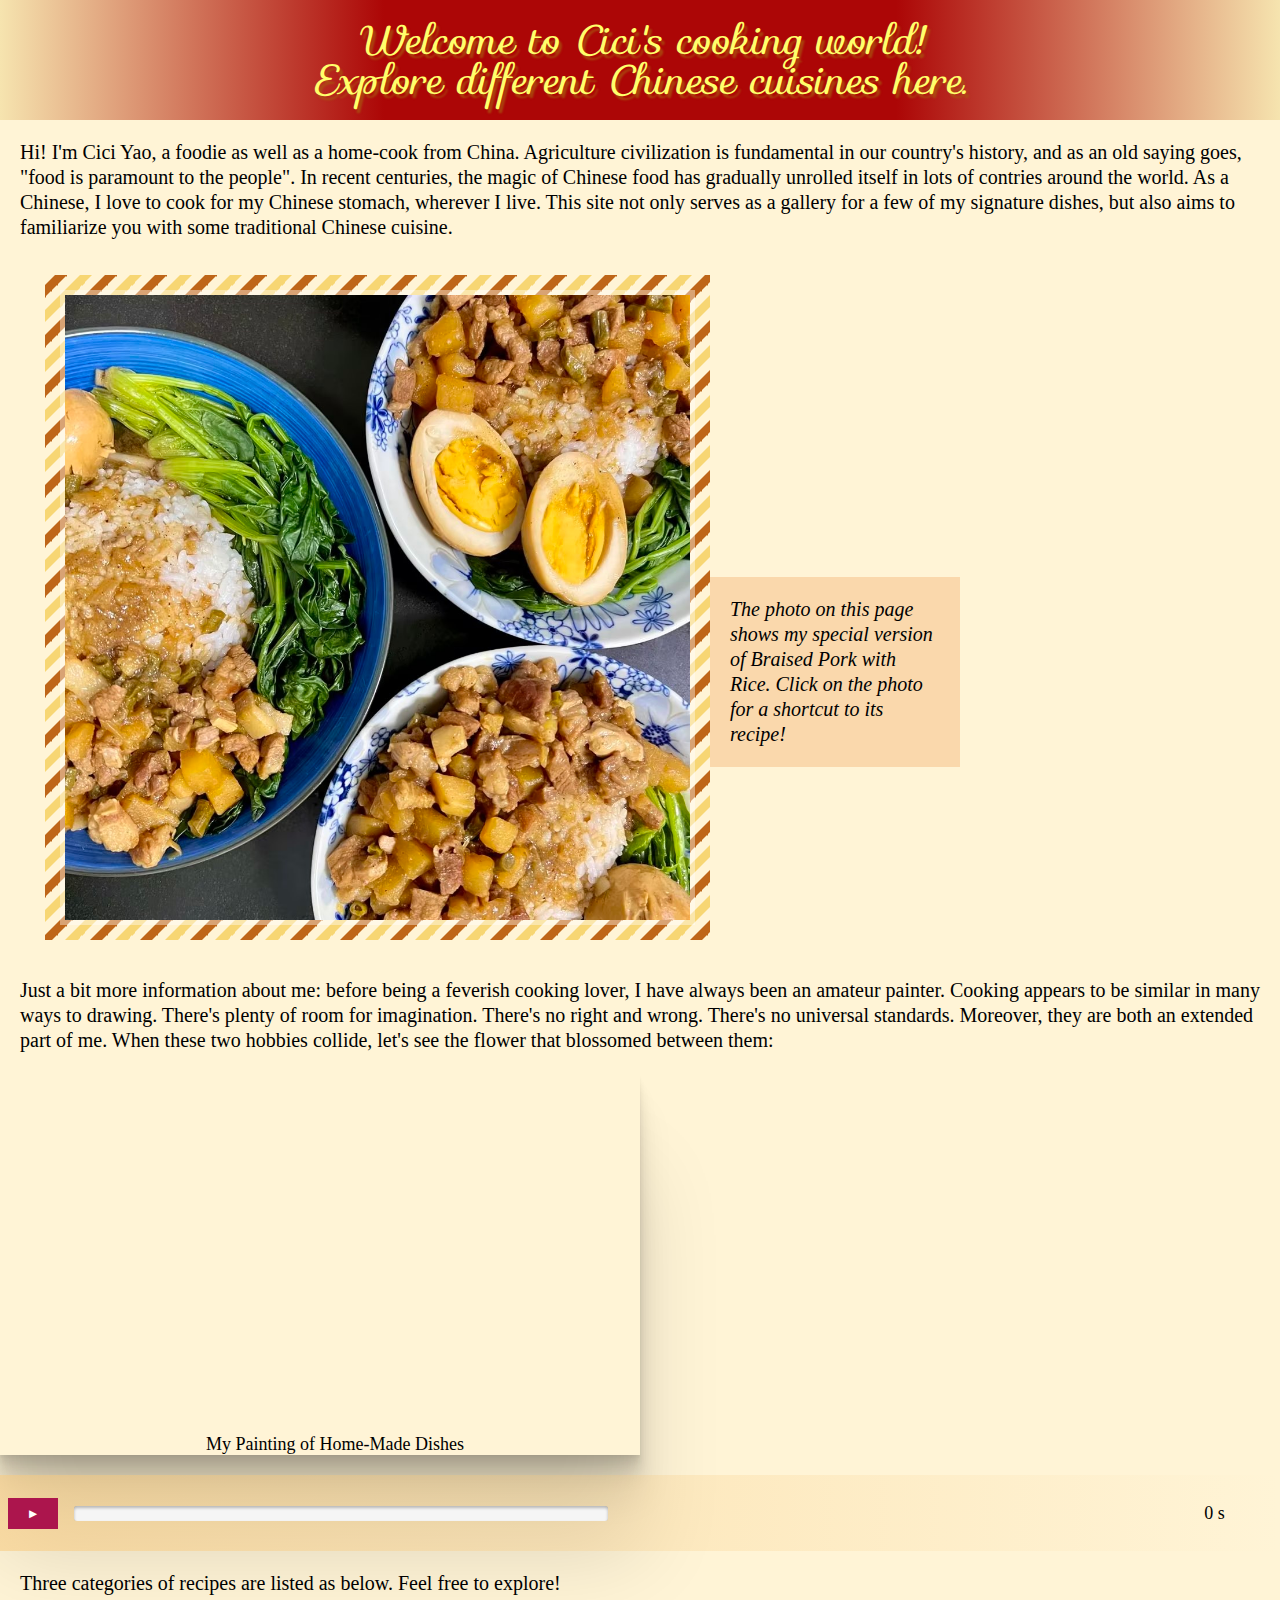
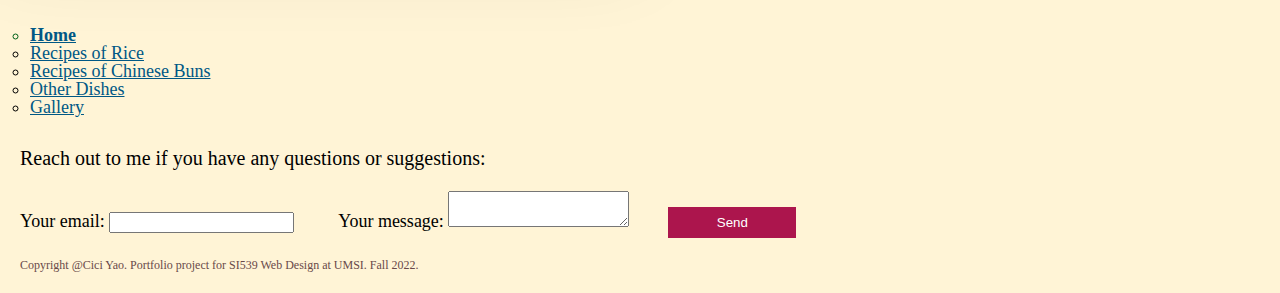
==== commit 7508ad4a: "Update index.html" ====
--- a/index.html
+++ b/index.html
@@ -46,7 +46,7 @@
 		<figcaption>My Painting of Home-Made Dishes</figcaption>
 	</figure>  
 	<div class="options">
-		<label id="timer" for="progress" role="timer"></label>
+		<label id="timer" for="progress" role="timer">0 s</label>
     	<button id="play" aria-label="Play" role="button">►</button>
     	<progress id="progress" max="100" value="0">Progress</progress>
 	</div>
--- a/CSS/styles.css
+++ b/CSS/styles.css
@@ -308,7 +308,7 @@
 
 button {
   border: 0;
-  background: #e52e71;
+  background: #AC154D;
   display: inline;
   color: white;
   order: 1;
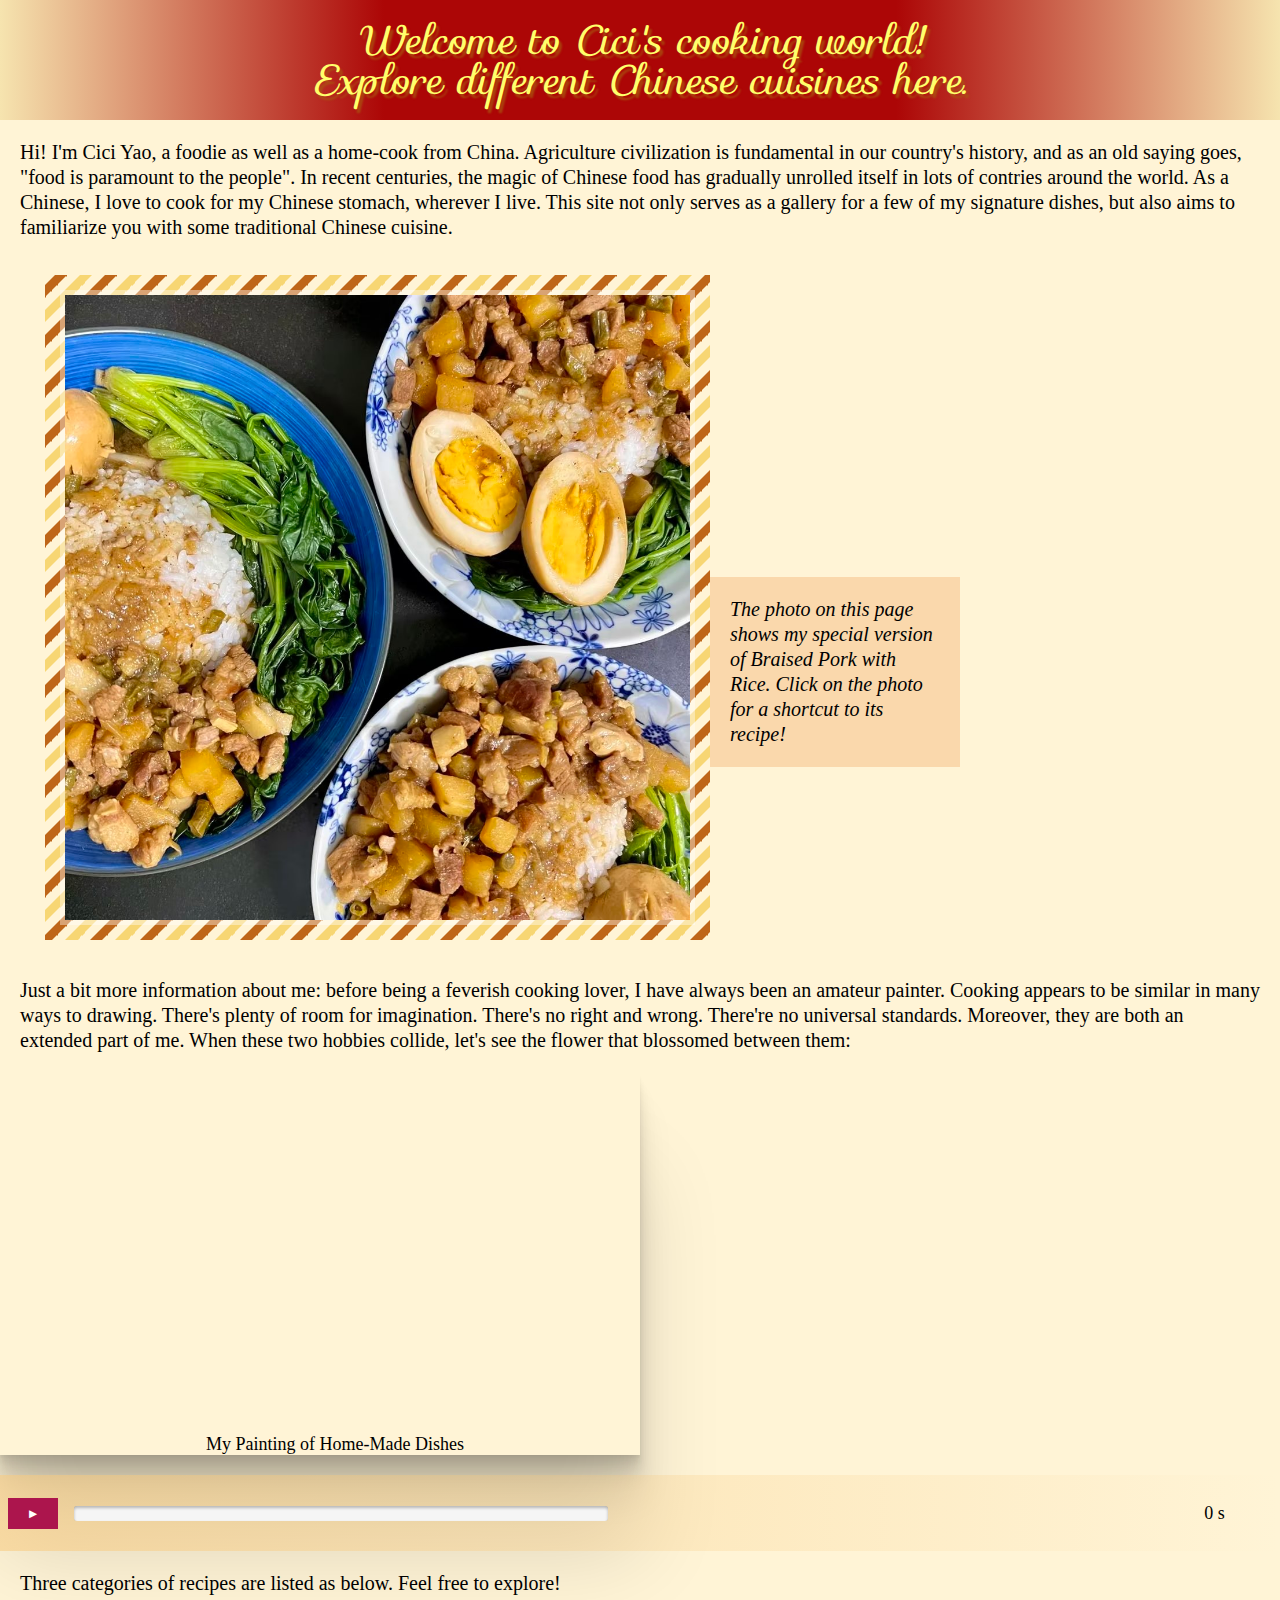
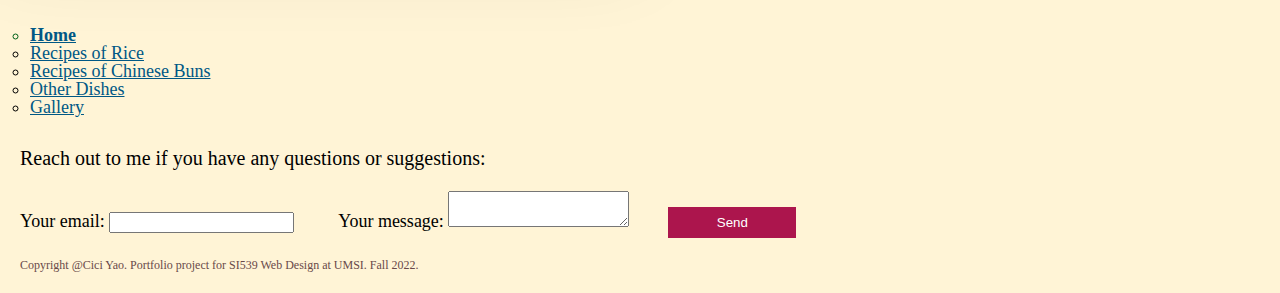
==== commit 384c0976: "Update index.html" ====
--- a/index.html
+++ b/index.html
@@ -31,7 +31,7 @@
     <a href="rice.html#braisedPork"><img src = "images/rice_coverpage-braised_pork_rice.jpg" alt ="braised pork with rice" title="Link to the recipe of braised pork with rice"></a>
 	</div>
 	  
-	<p>Just a bit more information about me: before being a feverish cooking lover, I have always been an amateur painter. Cooking appears to be similar in many ways to drawing. There's plenty of room for imagination. There's no right and wrong. There's no universal standards. Moreover, they are both an extended part of me. When these two hobbies collide, let's see the flower that blossomed between them:</p>
+	<p>Just a bit more information about me: before being a feverish cooking lover, I have always been an amateur painter. Cooking appears to be similar in many ways to drawing. There's plenty of room for imagination. There's no right and wrong. There're no universal standards. Moreover, they are both an extended part of me. When these two hobbies collide, let's see the flower that blossomed between them:</p>
 	<figure class="painting">
 		<video class="video"
 			autoplay="false"
